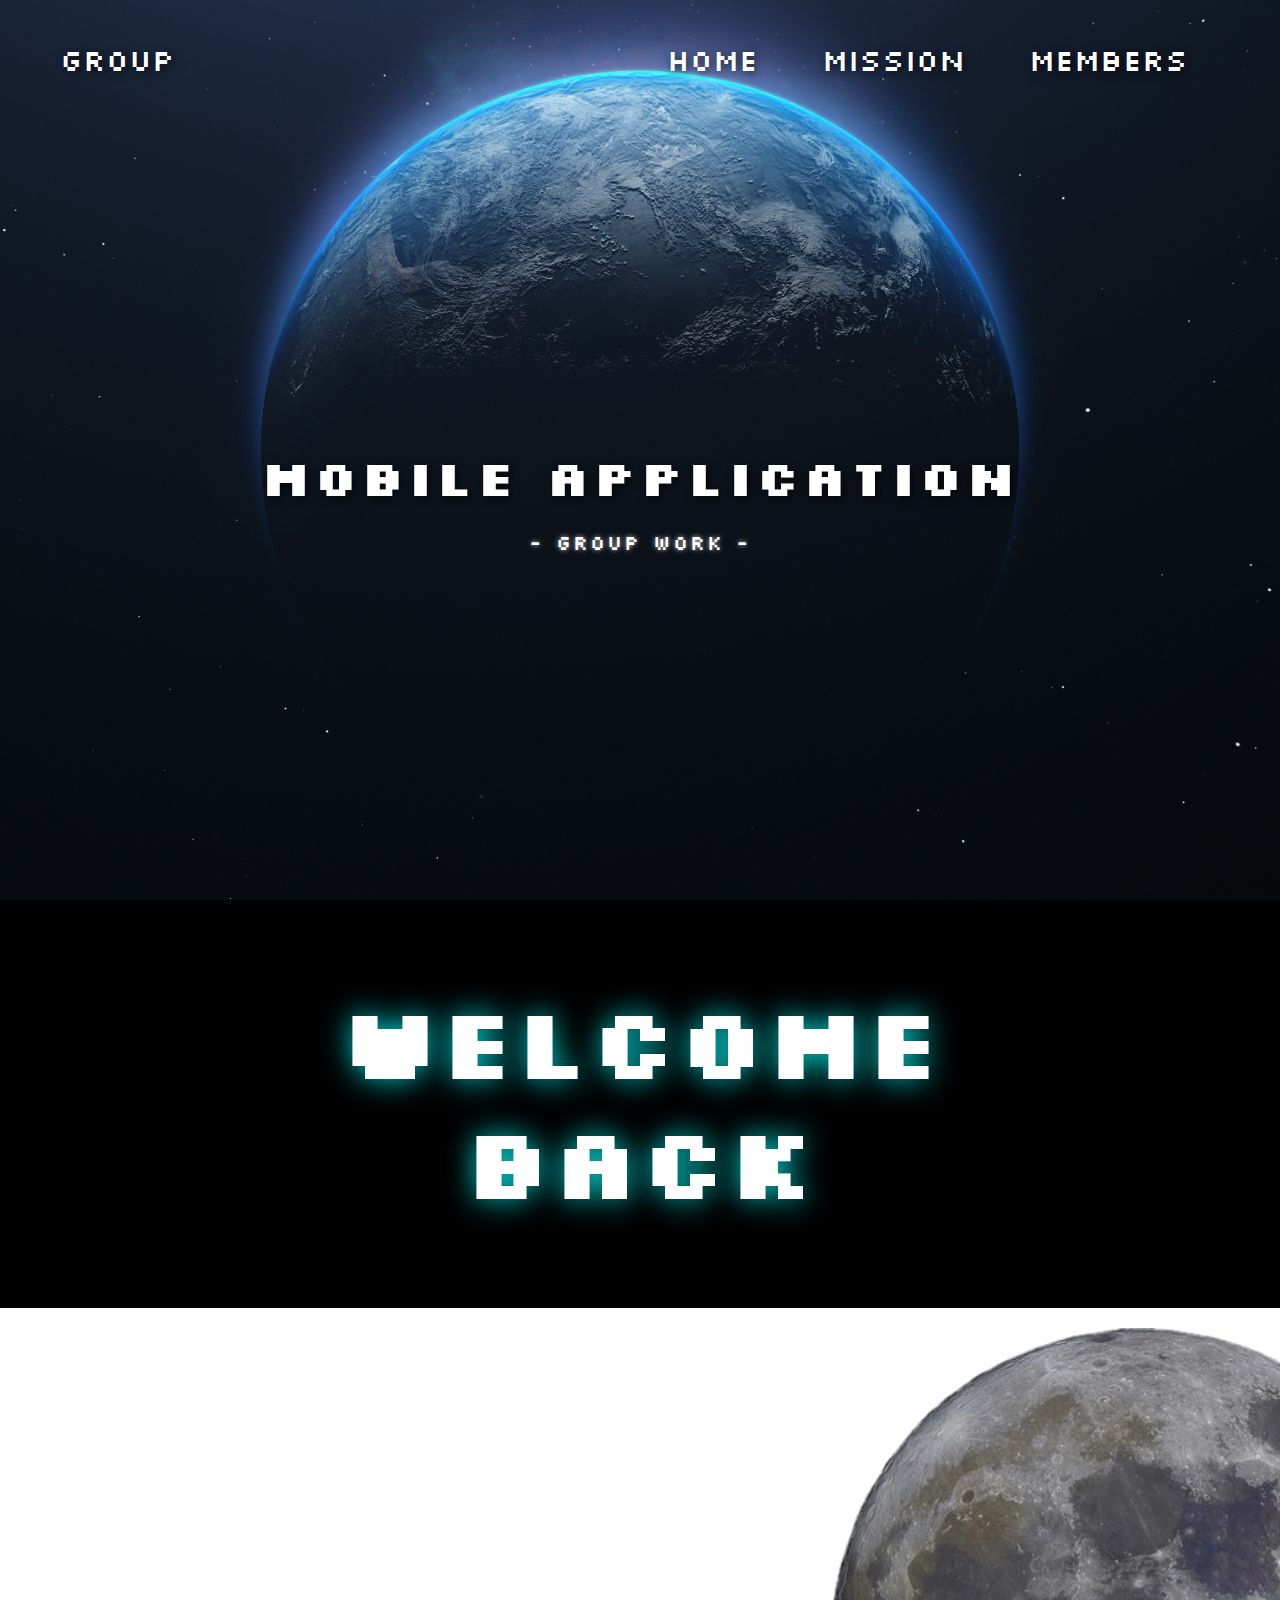
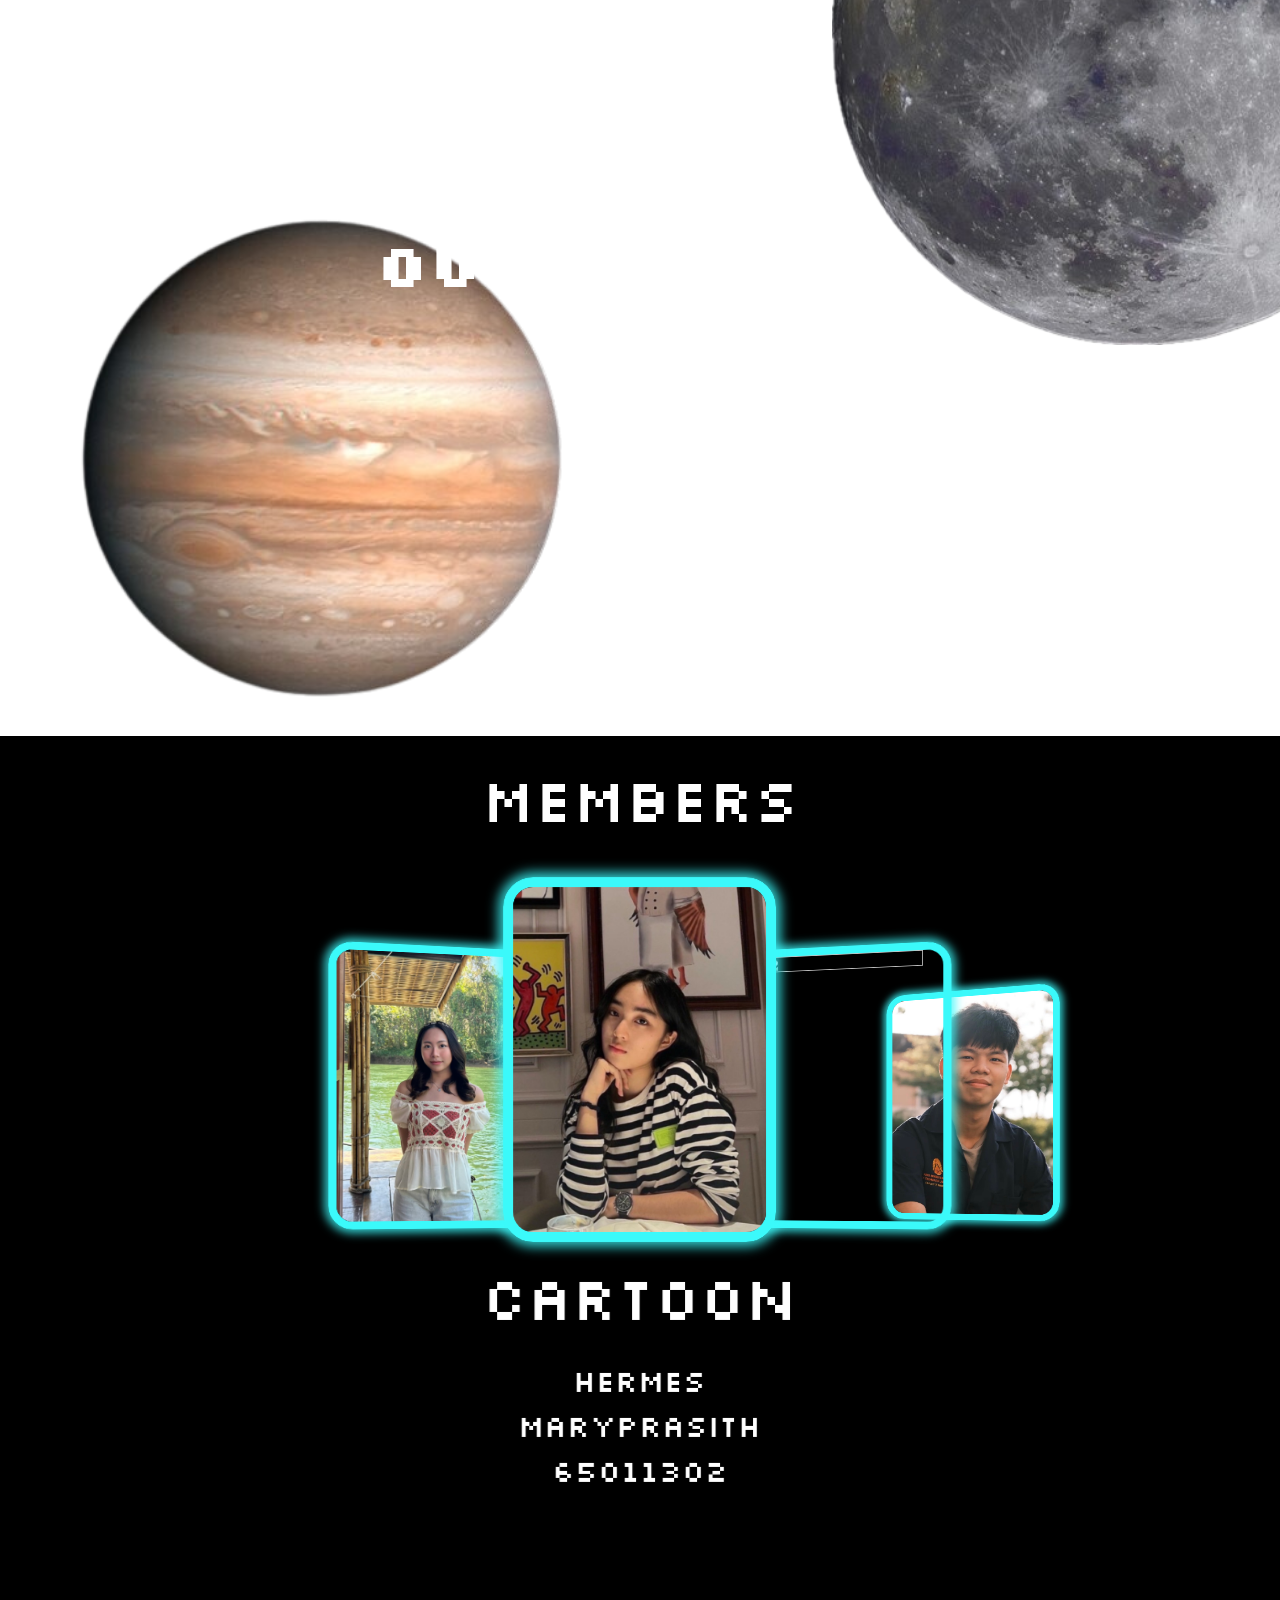
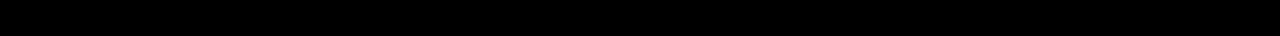
==== main.html @ 346f0417 "add swiper" ====
<!DOCTYPE html>
<html lang="en">

<head>
    <meta charset="UTF-8">
    <meta http-equiv="X-UA-Compatible" content="IE=edge">
    <meta name="viewport" content="width=device-width, initial-scale=1.0">
    <title>Home | Member Website</title>
    <link href="https://cdn.jsdelivr.net/npm/bootstrap@5.3.3/dist/css/bootstrap.min.css" rel="stylesheet"
        integrity="sha384-QWTKZyjpPEjISv5WaRU9OFeRpok6YctnYmDr5pNlyT2bRjXh0JMhjY6hW+ALEwIH" crossorigin="anonymous">
    <link rel="stylesheet" href="https://cdn.jsdelivr.net/npm/swiper@11/swiper-bundle.min.css" />
    <link rel="stylesheet" href="css/style.css">
</head>

<body>
    <script src="https://cdn.jsdelivr.net/npm/bootstrap@5.3.3/dist/js/bootstrap.bundle.min.js"
        integrity="sha384-YvpcrYf0tY3lHB60NNkmXc5s9fDVZLESaAA55NDzOxhy9GkcIdslK1eN7N6jIeHz"
        crossorigin="anonymous"></script>
    <script src="https://cdn.jsdelivr.net/npm/swiper@11/swiper-bundle.min.js"></script>



    <section class="hero">
        <nav class="navbar navbar-expand-lg my-4 mx-5">
            <div class="container-fluid">
                <a class="navbar-brand title">GROUP</a>
                <button class="navbar-toggler" type="button" data-bs-toggle="collapse"
                    data-bs-target="#navbarSupportedContent" aria-controls="navbarSupportedContent"
                    aria-expanded="false" aria-label="Toggle navigation">
                    <span class="navbar-toggler-icon" style="filter: invert(100%)"></span>
                </button>
                <div class="collapse navbar-collapse justify-content-end" id="navbarSupportedContent">
                    <ul class="navbar-nav mb-2 mb-lg-0">
                        <li class="nav-item mx-4">
                            <a class="nav-link title nav_link" aria-current="page">Home</a>
                        </li>
                        <li class="nav-item mx-4">
                            <a class="nav-link title nav_link">MISSION</a>
                        </li>
                        <li class="nav-item mx-4">
                            <a class="nav-link title nav_link">MEMBERS</a>
                        </li>
                    </ul>
                </div>
            </div>
        </nav>
        <div class="container text-center text-wrapper d-flex flex-column justify-content-center align-items-center">
            <div class="row">
                <h1>MOBILE APPLICATION</h1>
            </div>
            <div class="row">
                <p>- GROUP WORK -</p>
            </div>
        </div>
    </section>

    <section class="welcome-back">
        <div class="container">
            <h1>Welcome Back</h1>
        </div>
    </section>

    <section class="mission">
        <div class="planet jupiter"></div>
        <div class="planet moon"></div>
        <div class="mission-content">
            <div class="container">
                <p class="text-start">" TO USE BOOTSTRAP TO CREATE A<br>
                    RESPONSIVE WEBSITE TO INTRODUCE<br>
                    EACH MEMBER OF THE GROUP "</p>
                <h2>OUR MISSION</h2>
            </div>
        </div>
    </section>

    <section class="swiper-content">
        <div class="swiper-background"></div>
        <div class="container-fluid text-center justify-content-center">
            <div class="row pt-4">
                <div class="title">
                    Members
                </div>
            </div>

            <div class="row">
                <div class="swiper mySwiper">
                    <div class="swiper-wrapper">
                        <div class="swiper-slide">
                            <img src="assets/members/pound.jpg" alt="">
                            <div class="info">
                                <p class="nick-name">POUND</p>
                                <p class="name">APISARA LUENGNARUEMITCHAI<br>65011255</p>
                            </div>
                        </div>
                        <div class="swiper-slide">
                            <img src="assets/members/cartoon.jpg" alt="">
                            <div class="info">
                                <p class="nick-name">CARTOON</p>
                                <p class="name">HERMES MARYPRASITH<br>65011302</p>
                            </div>
                        </div>
                        <div class="swiper-slide">
                            <img src="assets/members/mickey.png" alt="">
                            <div class="info">
                                <p class="nick-name">MICKEY</p>
                                <p class="name">PAPINWICH ASNAPETCH<br>65011428</p>
                            </div>
                        </div>
                        <div class="swiper-slide">
                            <img src="assets/members/prem.jpg" alt="">
                            <div class="info">
                                <p class="nick-name">PREM</p>
                                <p class="name">THIRAPUT KONGNOK<br>65011596</p>
                            </div>
                        </div>
                        
                        
                    </div>
                </div>
            </div>

        </div>
    </section>


    <!-- <script> -->
    <script src="js/swiper_script.js"></script>

</body>

</html>
---- css/style.css ----
@import url('https://fonts.googleapis.com/css2?family=Silkscreen&display=swap');

body {
  font-family: 'Silkscreen', sans-serif;
  color: black;
}

.hero {
  background-image: url('../assets/background/javier-miranda-AlJ9TQqeCV0-unsplash.jpg');
  background-size: cover;
  background-position: center;
  color: #ffffff;
  display: flex;
  flex-direction: column;
  min-height: 100vh;
  text-shadow: 2px 2px 8px rgba(0, 0, 0, 0.7);
}

.title {
  color: #ffffff;
  font-family: Silkscreen;
  font-size: 30px;
  font-style: normal;
  font-weight: 400;
  line-height: normal;
}

.nav_link:hover {
  color: #00ccff;
}

.active {
  color: red;
}

.text-wrapper {
  flex-grow: 1;
}

.text-wrapper h1 {
  font-size: 50px;
  font-weight: bold;
  text-transform: uppercase;
  font-family: 'Silkscreen', sans-serif;
  letter-spacing: 3px;
  margin-bottom: 20px;
  margin-right: 500px;
}

.text-wrapper p {
  font-size: 20px;
  font-family: 'Silkscreen', sans-serif;
  letter-spacing: 2px;
  text-shadow: 0 0 5px rgba(255, 255, 255, 0.8);
  margin-right: 900px;
}


/* Welcome Back Section */
.welcome-back {
  background-color: #000;
  padding: 80px 0;
  text-align: center;
}

.welcome-back .container {
  max-width: 960px;
  margin: 0 auto;
}

.welcome-back h1 {
  color: #ffffff;
  font-size: 100px;
  font-weight: bold;
  font-family: 'Silkscreen', sans-serif;
  text-shadow: 0 0 30px rgba(0, 255, 255, 0.8);
}

/* Mission */
.mission {
  background-image: url('../assets/background/chris-h-8KBREkdPJGk-unsplash.jpg');
  /* Replace with your stars background */
  background-size: cover;
  background-repeat: no-repeat;
  background-position: center;
  padding: 100px 0;
  color: #fff;
  text-align: center;
  position: relative;
  overflow: hidden;
}

.mission-content {
  text-align: center;
  position: relative;
  z-index: 1;
  display: flex;
  flex-direction: column;
  align-items: center;
  height: 100%;
  justify-content: center;
}


.mission p {
  font-size: 2vw;
  line-height: 1.5;
  margin-bottom: 20px;
  font-family: 'Silkscreen', sans-serif;
  max-width: 900px;
  /* Or adjust as needed */
  height: 400px;
}

.mission h2 {
  font-size: 60px;
  font-family: 'Silkscreen', sans-serif;
  height: 400px;
  font-weight: bold;
}

.planet {
  /* Common styles for both planets */
  position: absolute;
  /* Add width and height, or max-width and max-height if needed */
}

.jupiter {
  background-image: url('../assets/images/Jupiter-removebg-preview_0.png');
  /* Path to Jupiter image */
  background-size: contain;
  /* Or cover, depending on how you want it to fit */
  background-repeat: no-repeat;
  left: 5%;
  /* Adjust position as needed */
  bottom: 20px;
  /* Adjust position as needed */
  width: 50%;
  /* Example width */
  height: 50%;
  /* Example height */
}

.moon {
  background-image: url('../assets/images/S__11460624-removebg-preview_0.png');
  /* Path to Moon image */
  background-size: contain;
  background-repeat: no-repeat;
  right: -25%;
  /* Adjust position as needed */
  top: 20px;
  /* Adjust position as needed */
  width: 60%;
  /* Example width */
  height: 60%;
  /* Example height */
}

/* swiper */
.swiper-background {
  background: url("../assets/background/spacecraft_V3.png") center/cover no-repeat;
  width: 100%;
  height: 100vh;
  display: flex;
  flex-direction: column;
  justify-content: center;
  align-items: center;
  position: absolute;
  z-index: -1;
  background-color: black;
}

/* .swiper-content {
  background: url("../assets/background/spacecraft.png") center/cover no-repeat;
  width: 100%;
  height: 100vh;
  display: flex;
  flex-direction: column;
  justify-content: center;
  align-items: center;

} */

.swiper-content .title {
  color: #FFF;
  text-align: center;
  font-family: Silkscreen, sans-serif;
  font-size: 60px;
  font-weight: 400;
  margin-bottom: 20px;
  z-index: 1;
}

.swiper {
  width: 80%; 
  margin: 0 auto;
  overflow: hidden; 
  /* background-color: blue; */
}

.swiper-slide {
  /* Remove any width you previously set on .swiper-slide */
  /* Swiper will now manage the slide widths */
  display: flex; /* Keep this for the vertical arrangement of image and text */
  flex-direction: column;
  align-items: center;
  padding-top: 2%;
  /* opacity: 0; */
}

.swiper-slide img {
  width: 80%;
  aspect-ratio: 3/4;
  object-fit: cover;
  border-radius: 30px;
  border: 10px solid #3BF9FA;
  box-shadow: 0 0 12px 5px rgba(59, 249, 250, 0.8);
}


/* Initially hide all info */
/* .info {
  display: none; 
} */

/* .info {
  transition: opacity 0.3s ease; 
  opacity: 0; 
} */

/* .swiper-slide-active .info {
  opacity: 1; 
  display: block;
} */

.info {
  /* display: none; */
  margin-top: 10px;
  color: #FFF;
  text-align: center;
  font-style: normal;
  font-weight: 400;
  font-family: Silkscreen, sans-serif;
}



.info .nick-name {
  font-size: 60px;
}

.info .name {
  font-size: 30px;
  display: flex;
}

.info .ID {
  font-size: 30px;
}
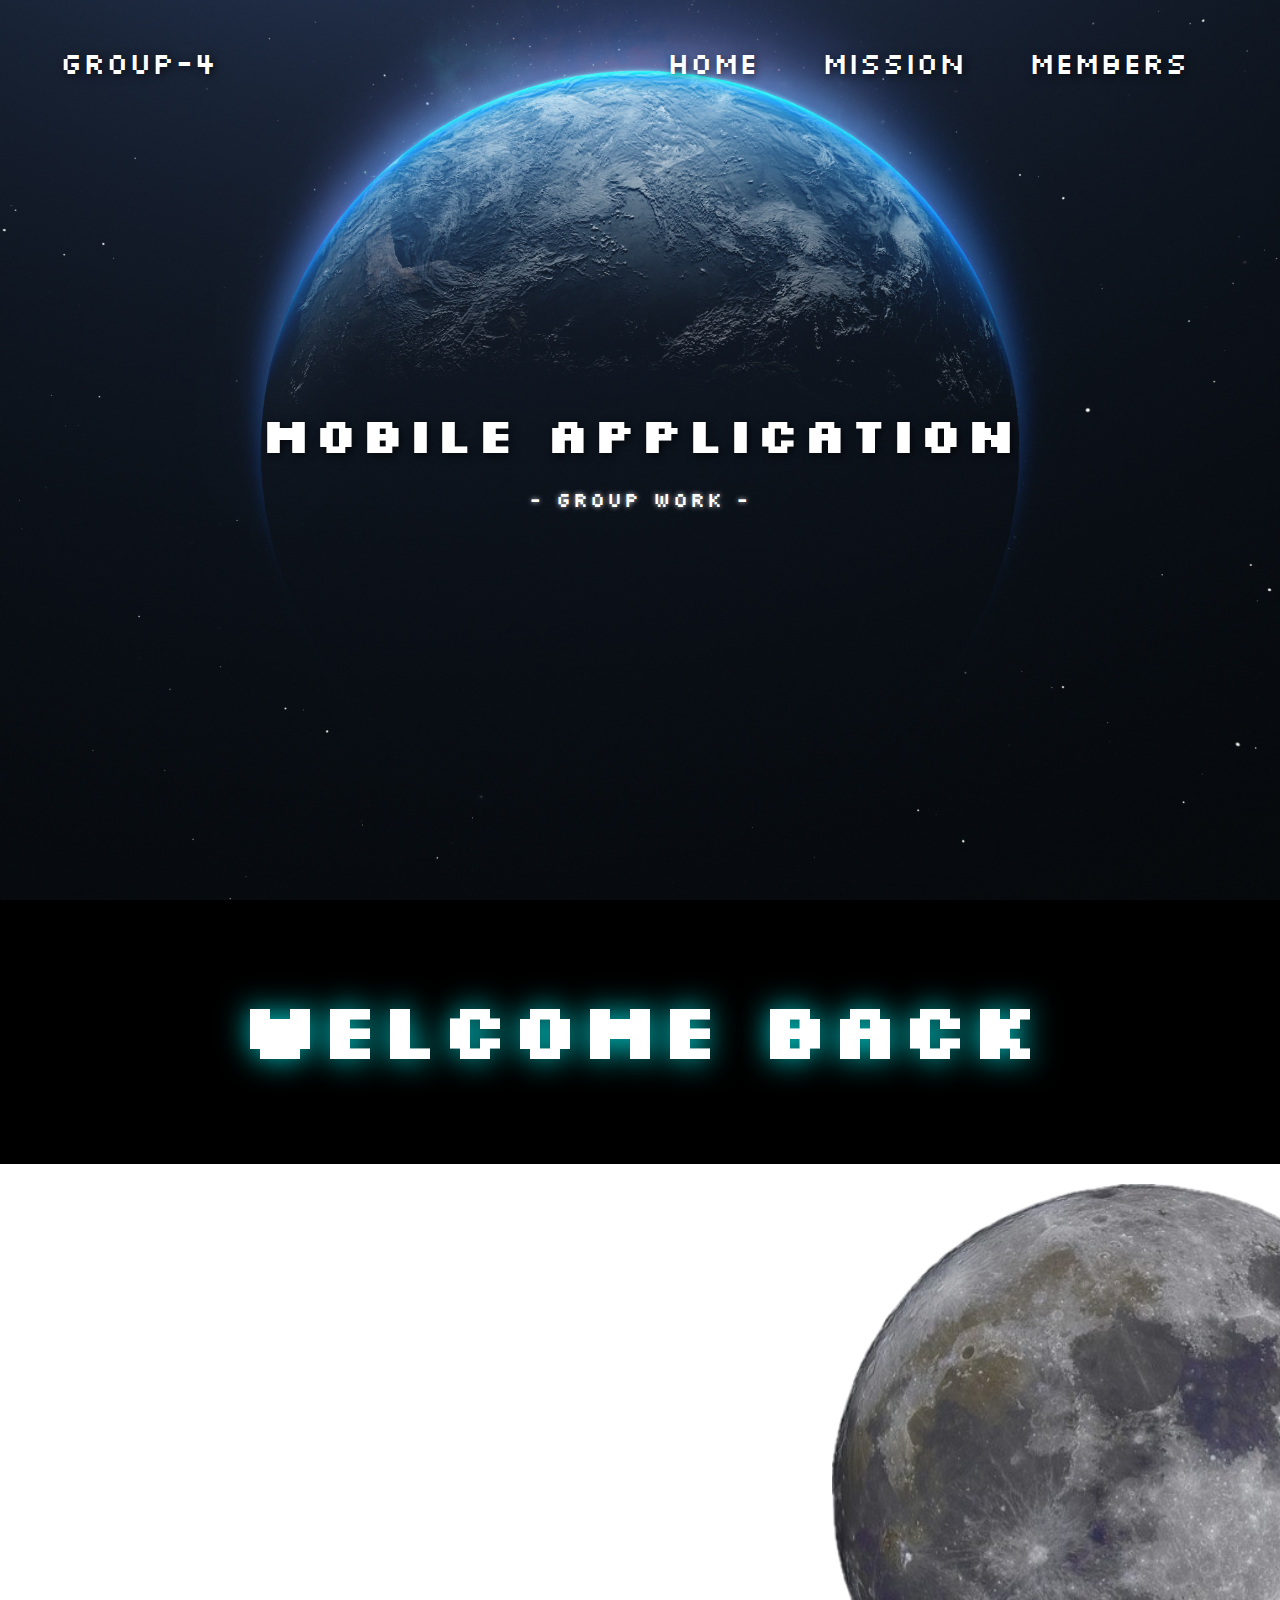
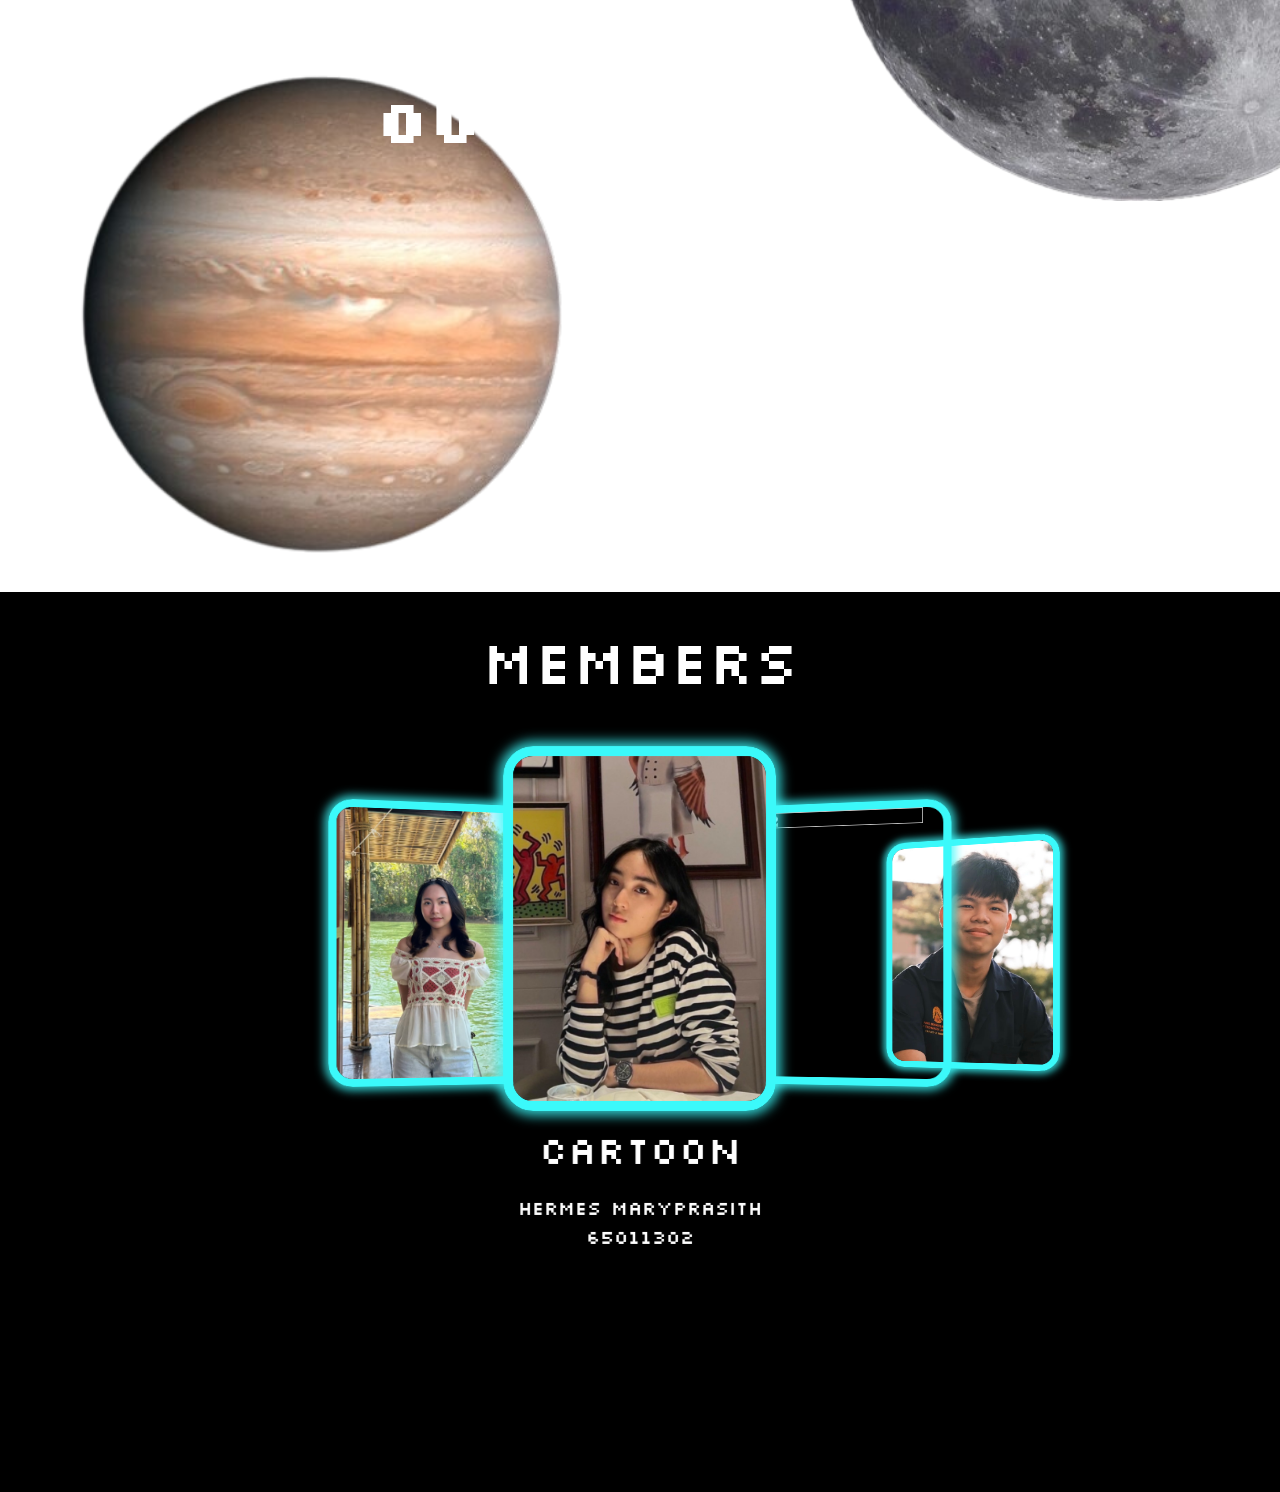
==== commit dab4d15a: "update font sizing" ====
--- a/main.html
+++ b/main.html
@@ -23,7 +23,7 @@
     <section class="hero">
         <nav class="navbar navbar-expand-lg my-4 mx-5">
             <div class="container-fluid">
-                <a class="navbar-brand title">GROUP</a>
+                <a class="navbar-brand title">GROUP-4</a>
                 <button class="navbar-toggler" type="button" data-bs-toggle="collapse"
                     data-bs-target="#navbarSupportedContent" aria-controls="navbarSupportedContent"
                     aria-expanded="false" aria-label="Toggle navigation">
@@ -44,8 +44,8 @@
                 </div>
             </div>
         </nav>
-        <div class="container text-center text-wrapper d-flex flex-column justify-content-center align-items-center">
-            <div class="row">
+        <div class="container text-center text-wrapper justify-content-center align-items-center">
+            <div class="row" style="margin-top: 25%;">
                 <h1>MOBILE APPLICATION</h1>
             </div>
             <div class="row">
--- a/css/style.css
+++ b/css/style.css
@@ -21,8 +21,8 @@
   font-family: Silkscreen;
   font-size: 30px;
   font-style: normal;
-  font-weight: 400;
-  line-height: normal;
+  /* font-weight: 400; */
+  /* line-height: normal; */
 }
 
 .nav_link:hover {
@@ -68,9 +68,12 @@
   margin: 0 auto;
 }
 
+
+
 .welcome-back h1 {
   color: #ffffff;
-  font-size: 100px;
+  /* font-size: 100px; */
+  font-size: 80px;
   font-weight: bold;
   font-family: 'Silkscreen', sans-serif;
   text-shadow: 0 0 30px rgba(0, 255, 255, 0.8);
@@ -246,16 +249,17 @@
 
 
 .info .nick-name {
-  font-size: 60px;
+  /* font-size: 60px; */
+  font-size: 3vw;
 }
 
 .info .name {
-  font-size: 30px;
+  font-size: 1.5vw;
   display: flex;
 }
 
 .info .ID {
-  font-size: 30px;
-}
-
-
+  font-size: 1.5vw;
+}
+
+
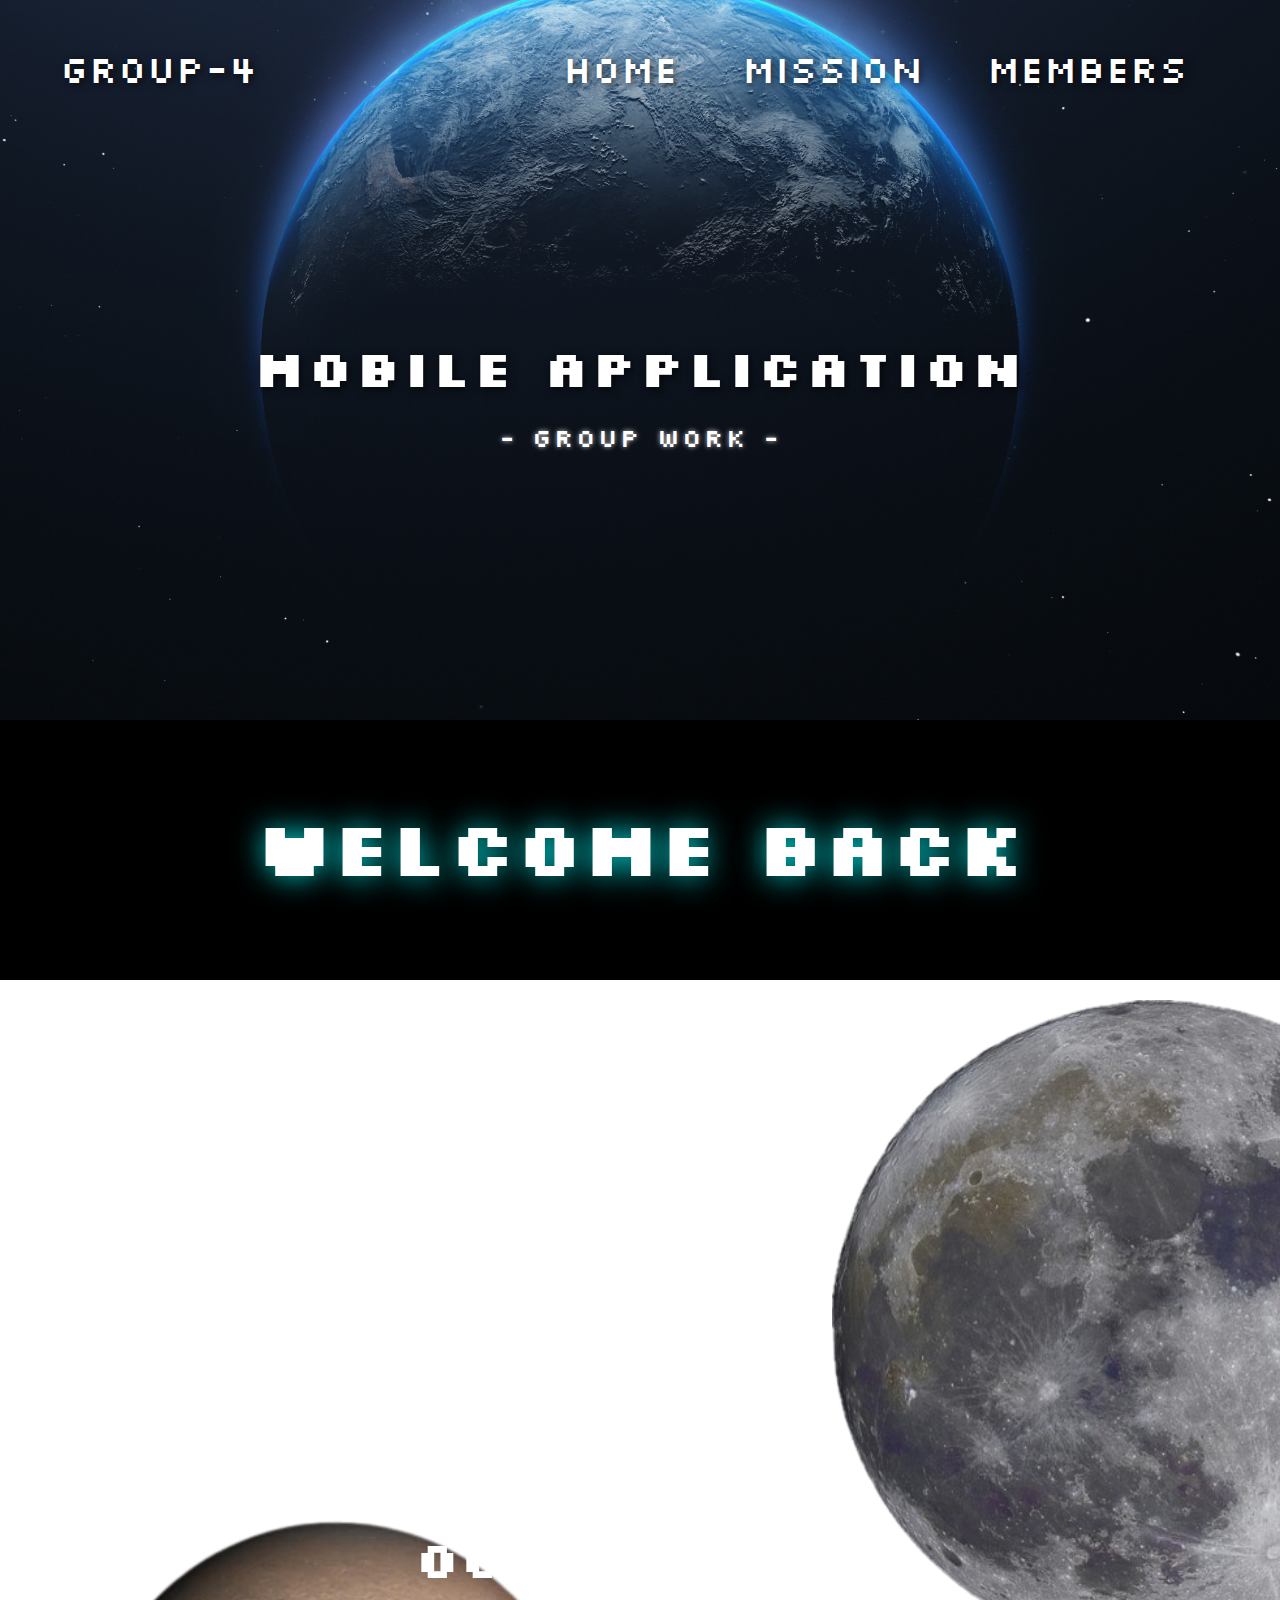
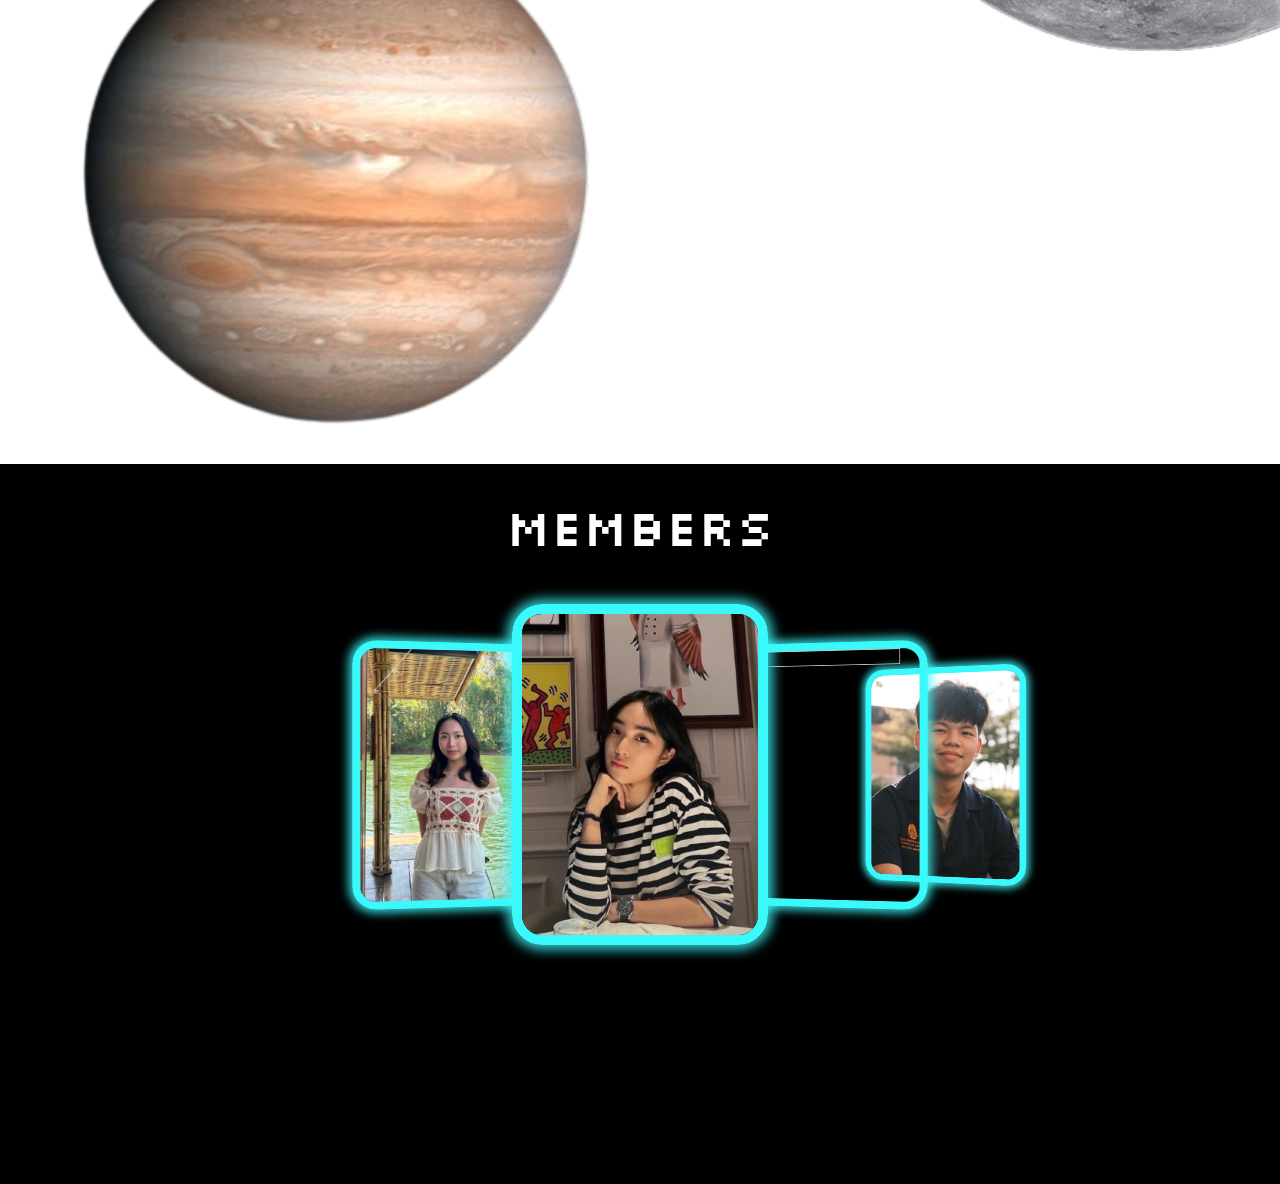
==== commit c660a938: "update mobile bug" ====
--- a/main.html
+++ b/main.html
@@ -44,11 +44,9 @@
                 </div>
             </div>
         </nav>
-        <div class="container text-center text-wrapper justify-content-center align-items-center">
-            <div class="row" style="margin-top: 25%;">
+        <div class="container text-center text-wrapper d-flex flex-row justify-content-center align-items-center pb-5">
+            <div class="row align-items-center">
                 <h1>MOBILE APPLICATION</h1>
-            </div>
-            <div class="row">
                 <p>- GROUP WORK -</p>
             </div>
         </div>
@@ -88,35 +86,37 @@
                         <div class="swiper-slide">
                             <img src="assets/members/pound.jpg" alt="">
                             <div class="info">
-                                <p class="nick-name">POUND</p>
-                                <p class="name">APISARA LUENGNARUEMITCHAI<br>65011255</p>
+                                -POUND-APISARA LUENGNARUEMITCHAI-65011255
                             </div>
                         </div>
                         <div class="swiper-slide">
                             <img src="assets/members/cartoon.jpg" alt="">
                             <div class="info">
-                                <p class="nick-name">CARTOON</p>
-                                <p class="name">HERMES MARYPRASITH<br>65011302</p>
+                                -CARTOON-HERMES MARYPRASITH-65011302
                             </div>
                         </div>
                         <div class="swiper-slide">
                             <img src="assets/members/mickey.png" alt="">
                             <div class="info">
-                                <p class="nick-name">MICKEY</p>
-                                <p class="name">PAPINWICH ASNAPETCH<br>65011428</p>
+                                -MICKEY-PAPINWICH ASNAPETCH-65011428
                             </div>
                         </div>
                         <div class="swiper-slide">
                             <img src="assets/members/prem.jpg" alt="">
                             <div class="info">
-                                <p class="nick-name">PREM</p>
-                                <p class="name">THIRAPUT KONGNOK<br>65011596</p>
+                                -PREM-THIRAPUT KONGNOK-65011596
                             </div>
+
+
                         </div>
-                        
-                        
                     </div>
                 </div>
+            </div>
+
+            <div class="row justify-content-center text-center swiper-info">
+                <p class="nick-name">PREM</p>
+                <p class="name">THIRAPUT KONGNOK</p>
+                <p class="ID">65011596</p>
             </div>
 
         </div>
--- a/css/style.css
+++ b/css/style.css
@@ -9,17 +9,20 @@
   background-image: url('../assets/background/javier-miranda-AlJ9TQqeCV0-unsplash.jpg');
   background-size: cover;
   background-position: center;
+  aspect-ratio: 16/9;
   color: #ffffff;
   display: flex;
   flex-direction: column;
-  min-height: 100vh;
+  min-height: 100%;
   text-shadow: 2px 2px 8px rgba(0, 0, 0, 0.7);
+  /* background-color: red; */
 }
 
 .title {
   color: #ffffff;
   font-family: Silkscreen;
-  font-size: 30px;
+  /* font-size: 30px; */
+  font-size: 3vw;
   font-style: normal;
   /* font-weight: 400; */
   /* line-height: normal; */
@@ -38,7 +41,8 @@
 }
 
 .text-wrapper h1 {
-  font-size: 50px;
+  /* font-size: 50px; */
+  font-size: 4vw;
   font-weight: bold;
   text-transform: uppercase;
   font-family: 'Silkscreen', sans-serif;
@@ -48,7 +52,8 @@
 }
 
 .text-wrapper p {
-  font-size: 20px;
+  /* font-size: 20px; */
+  font-size: 2vw;
   font-family: 'Silkscreen', sans-serif;
   letter-spacing: 2px;
   text-shadow: 0 0 5px rgba(255, 255, 255, 0.8);
@@ -73,7 +78,8 @@
 .welcome-back h1 {
   color: #ffffff;
   /* font-size: 100px; */
-  font-size: 80px;
+  /* font-size: 80px; */
+  font-size: 6vw;
   font-weight: bold;
   font-family: 'Silkscreen', sans-serif;
   text-shadow: 0 0 30px rgba(0, 255, 255, 0.8);
@@ -86,7 +92,8 @@
   background-size: cover;
   background-repeat: no-repeat;
   background-position: center;
-  padding: 100px 0;
+  padding: 10vw 0;
+  /* padding: 100px 0; */
   color: #fff;
   text-align: center;
   position: relative;
@@ -116,7 +123,8 @@
 }
 
 .mission h2 {
-  font-size: 60px;
+  /* font-size: 60px; */
+  font-size: 4vw;
   font-family: 'Silkscreen', sans-serif;
   height: 400px;
   font-weight: bold;
@@ -163,7 +171,9 @@
 .swiper-background {
   background: url("../assets/background/spacecraft_V3.png") center/cover no-repeat;
   width: 100%;
-  height: 100vh;
+  aspect-ratio: 16/9;
+  /* height: 100vh; */
+  /* min-height: 100%; */
   display: flex;
   flex-direction: column;
   justify-content: center;
@@ -188,14 +198,16 @@
   color: #FFF;
   text-align: center;
   font-family: Silkscreen, sans-serif;
-  font-size: 60px;
-  font-weight: 400;
+  /* font-size: 60px; */
+  font-size: 4vw;
+  /* font-weight: 400; */
   margin-bottom: 20px;
+  /* margin-bottom: 5%; */
   z-index: 1;
 }
 
 .swiper {
-  width: 80%; 
+  width: 75%; 
   margin: 0 auto;
   overflow: hidden; 
   /* background-color: blue; */
@@ -207,7 +219,7 @@
   display: flex; /* Keep this for the vertical arrangement of image and text */
   flex-direction: column;
   align-items: center;
-  padding-top: 2%;
+  padding: 2% 0%;
   /* opacity: 0; */
 }
 
@@ -221,45 +233,70 @@
 }
 
 
-/* Initially hide all info */
-/* .info {
-  display: none; 
-} */
-
-/* .info {
-  transition: opacity 0.3s ease; 
-  opacity: 0; 
-} */
-
-/* .swiper-slide-active .info {
-  opacity: 1; 
-  display: block;
-} */
-
 .info {
-  /* display: none; */
-  margin-top: 10px;
-  color: #FFF;
-  text-align: center;
-  font-style: normal;
-  font-weight: 400;
-  font-family: Silkscreen, sans-serif;
-}
-
-
-
-.info .nick-name {
+  display: none;
+}
+
+
+.swiper-info .nick-name {
   /* font-size: 60px; */
-  font-size: 3vw;
-}
-
-.info .name {
-  font-size: 1.5vw;
-  display: flex;
-}
-
-.info .ID {
-  font-size: 1.5vw;
-}
-
-
+  font-size: 3.2vw;
+  margin: 0%;
+}
+
+.swiper-info .name {
+  /* font-size: 30px;  */
+  font-size: 1.6vw;
+  margin: 0%;
+}
+
+.swiper-info .ID {
+  font-size: 1.6vw;
+  /* font-size: 1.6vw; */
+}
+
+
+/* === MEDIA QUERIES FOR SMALL SCREENS (MOBILE) === */
+@media (max-width: 768px) {
+  .swiper-content .title {
+    margin-bottom: 0px
+  }
+
+  .text-wrapper h1 {
+    font-size: 6vw;
+    margin-right: 5%;
+  }
+
+  .text-wrapper p {
+    font-size: 3vw;
+    margin-right: 10%;
+  }
+
+  .welcome-back h1 {
+    font-size: 8vw;
+  }
+
+  .mission p {
+    font-size: 3vw;
+  }
+
+  .mission h2 {
+    font-size: 5vw;
+  }
+
+  .swiper-content .title {
+    font-size: 6vw;
+  }
+
+  .swiper-info .nick-name {
+    font-size: 3vw;
+  }
+
+  .swiper-info .name {
+    font-size: 2vw;
+  }
+
+  .swiper-info .ID {
+    font-size: 2vw;
+  }
+}